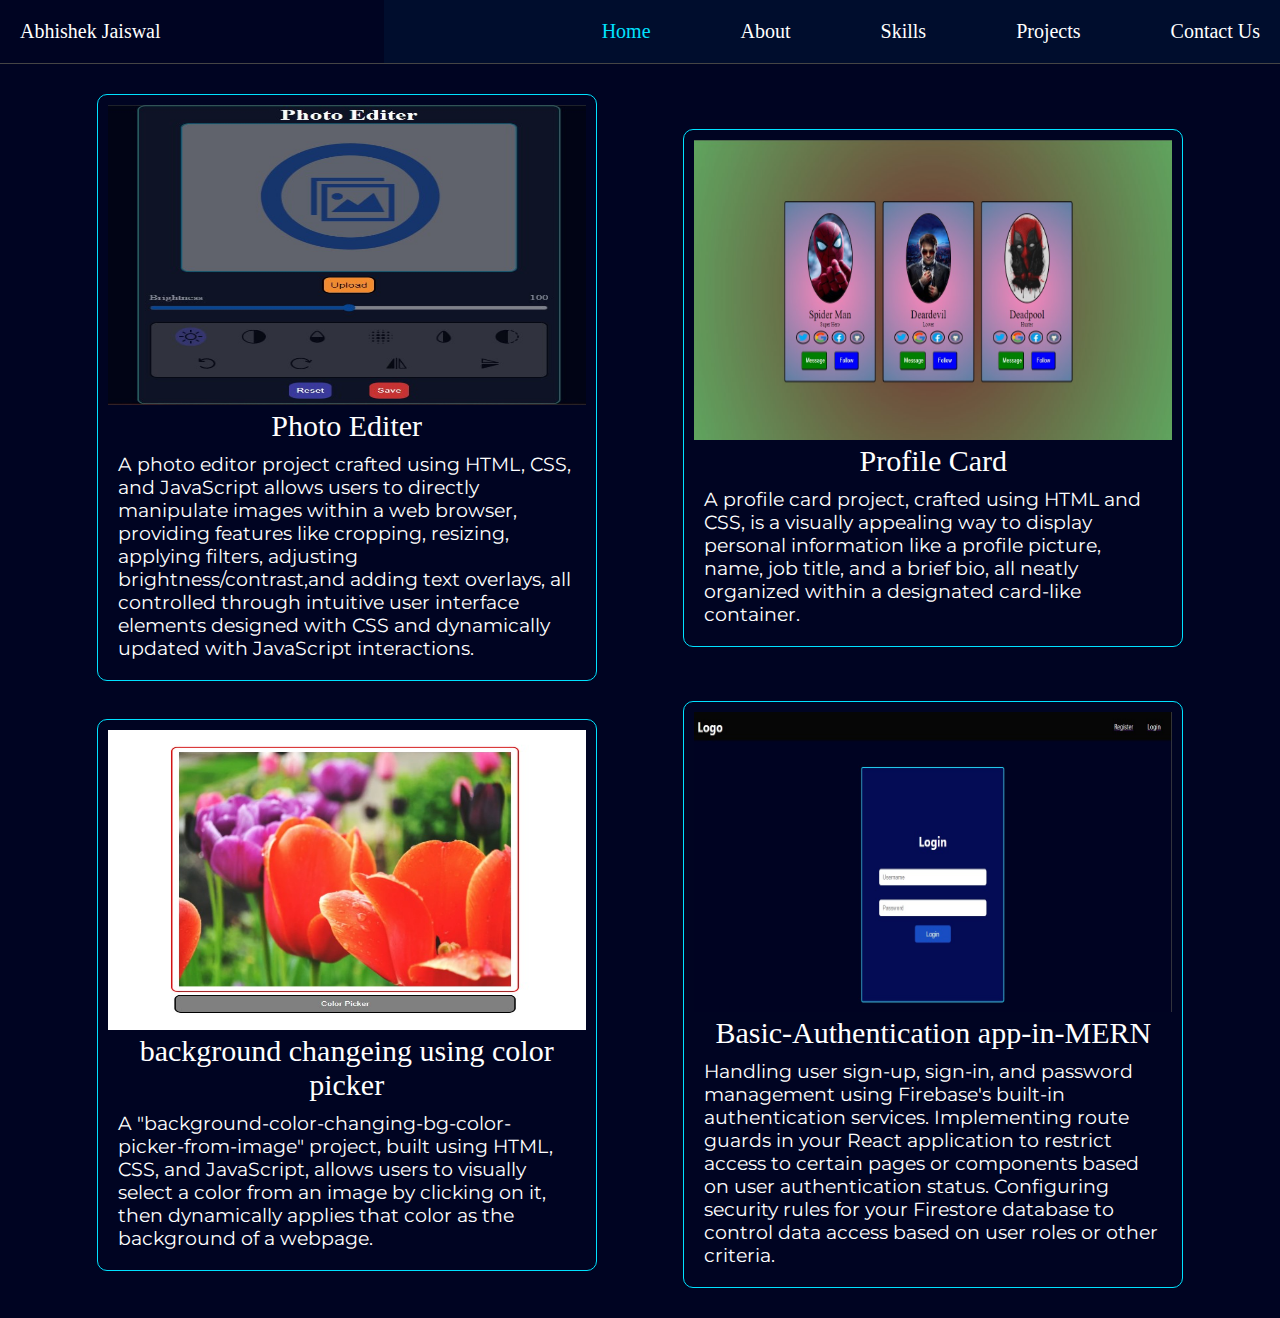
==== projects.html @ 699fe663 "Add files via upload" ====
<!DOCTYPE html>
<html lang="en">
<head>
    <meta charset="UTF-8">
    <meta name="viewport" content="width=device-width, initial-scale=1.0">
    <title>All Projects</title>
    <link rel="stylesheet" href="portfolio.css">
</head>
<body>
    <nav>
        <div class="nabar">
            <div class="logo">Abhishek Jaiswal</div>
            <div class="mainnav">
            <div class="monav">
                <div class="mlogo">Abhishek Jaiswal</div>
                <div class="navbtn">
                    <button id="close">X</button>
                    <button class="navinnerbtn" id="btn">...</button>
                </div>
            </div>
            <ul id="mobileDIV" class="molist">
                    <li class="mlist"><a class="mlists sactive" href="index.html">Home</a></li>
                    <li class="mlist"><a class="mlists" href="index.html">About</a></li>
                    <li class="mlist"><a class="mlists" href="index.html">Skills</a></li>
                    <li class="mlist"><a class="mlists" href="index.html">Projects</a></li>
                    <li class="mlist"><a class="mlists" href="index.html">Contact Us</a></li>
            </ul>
        </div>

            <ul id="myDIV" class="nablist">
                <li><a class="nlists active" href="index.html">Home</a></li>
                <li><a class="nlists" href="index.html">About</a></li>
                <li><a class="nlists" href="index.html">Skills</a></li>
                <li><a class="nlists" href="index.html">Projects</a></li>
                <li><a class="nlists" href="index.html">Contact Us</a></li>
            </ul>
        </div>
    </nav>
    <div class="projectmanage">
    <section id="section3" class="section3">

        <div class="projects">
            <!-- <div class="projecthead">
                <p class="pn">Projects</p>
            </div> -->
            <a href="https://github.com/erAbhishekJaiswal/photoediter" class="project1">
                <img src="Photo_editer.jpg" width="100%" height="300px" alt="">
                <p class="pname">Photo Editer</p>
                <div class="prodetails">
                    <p>
                        A photo editor project crafted using HTML, CSS, and JavaScript allows users to directly manipulate images within a web browser,
                        providing features like cropping, resizing, applying filters, adjusting brightness/contrast,and adding text overlays,
                        all controlled through intuitive user interface elements designed with CSS and dynamically updated with JavaScript interactions.
                    </p>
                </div>
            </a>
            <a href="https://github.com/erAbhishekJaiswal/profile-cards" class="project1">
                <img src="user_template_project.jpg" width="100%" height="300px" alt="">
                <p class="pname">Profile Card</p>
                <div class="prodetails">
                    <p>
                        A profile card project, crafted using HTML and CSS, is a visually appealing way to display personal information like a profile picture, 
                        name, job title, and a brief bio, all neatly organized within a designated card-like container.
                    </p>
                </div>
            </a>
            <a href="https://github.com/erAbhishekJaiswal/background-color-changeing-by-color-picker-from-image" class="project1">
                <img src="Color-picker.jpg" width="100%" height="300px" alt="">
                <p class="pname">background changeing using color picker</p>
                <div class="prodetails">
                    <p>
                        A "background-color-changing-bg-color-picker-from-image" project, built using HTML, CSS, and JavaScript, 
                        allows users to visually select a color from an image by clicking on it, 
                        then dynamically applies that color as the background of a webpage.
                    </p>
                </div>
            </a>
            <a href="https://github.com/erAbhishekJaiswal/Basic-Authentication-and-Authorization-app-in-MERN" class="project1">
                <img src="authorizationapp.jpg" width="100%" height="300px" alt="">
                <p class="pname">Basic-Authentication app-in-MERN</p>
                <div class="prodetails">
                    <p>
                        Handling user sign-up, sign-in, and password management using Firebase's built-in authentication services.
                        Implementing route guards in your React application to restrict access to certain pages or components based on user authentication status.
                        Configuring security rules for your Firestore database to control data access based on user roles or other criteria.
                    </p>
                </div>
            </a>
           
            <!-- <div class="project1">
                <p class="pname">Project6</p>
                <div class="prodetails">
                    <p>Details
                        Lorem ipsum dolor sit amet consectetur, adipisicing elit. Officiis velit reiciendis obcaecati
                        repudiandae eligendi unde! Vitae incidunt dolore impedit aspernatur rerum, maiores esse,
                        numquam, ipsum obcaecati ipsam dignissimos iusto inventore?
                        Lorem ipsum dolor sit amet consectetur adipisicing elit. Consequatur, quae.
                        Lorem ipsum dolor sit amet.
                    </p>
                </div>
            </div> -->
            
        </div>
    </section>
    </div>
</body>
</html>
---- portfolio.css ----
@import url('https://fonts.googleapis.com/css2?family=Montserrat:ital,wght@0,100..900;1,100..900&display=swap');

*{
    margin:0;
    padding: 0;
    box-sizing: border-box;
}
body{
    font-family: "Montserrat", sans-serif;
    font-optical-sizing: auto;
    display: grid;
    place-items: center;
    background-color: rgb(0 4 34);
    color: white;
}
nav{
    width: 100%;
    color: black;
    background-color: rgb(0 13 45);
    position: fixed;
    top: 0;
    left: 0;
    z-index: 10;
    border-bottom: 1px solid #454545;
}
.logo{
    width: 30%;
    padding: 20px;
    color: white;
    font-family:math;
    background-color: rgb(0 4 34);
}
.nablist{
    width: 70%;
    display: flex;
    list-style: none;
    gap: 50px;
    font-family: math;
    justify-content: end;
    color: white;
    /* background-color: rgb(60 60 60); */
}
.navbtn{
    display: none;
}
.nabar{
    display: flex;
    justify-content: space-between;
    align-items: center;
    font-size: 20px;
}
li{
    cursor: pointer;
    padding: 20px
}
.nlists{
    cursor: pointer;
}
.active, .nlists:hover{
  color: rgb(0, 226, 255);
}
section{
    width: 100%;
    height: 100vh;
}
@media only screen and (max-width: 840px) {
    .nabar{
        display: flex;
        justify-content: center;
        align-items: center;
        font-size: 15px;
    }
    .nablist{
        display: none;
    }
    
    .molist{
        display: flex;
        width: 70%;
    display: flex;
    list-style: none;
    gap: 50px;
    font-family: math;
    justify-content: end;
    color: white;
    background-color: rgb(60 60 60);
    }
    .logo{
        display: none;
        width: 100%;
        padding: 20px;
        color: white;
        font-family:math;
        background-color: rgb(41, 41, 41);
    }
    .navbtn{
        display: flex;
        padding: 5px;
    }
    .navinnerbtn{
        border: none;
        /* background-color: rgb(60, 60, 60); */
        padding: 10px;
        font-size: 1rem;
        border-radius: 5px;
    }
    /* .section1{
        margin-top: 110px;
        width: 85%;
    }
    .hmain{
        display: flex;
        justify-content: space-evenly;
        align-items: center;
        flex-direction: column;
    }
    .heading{
        font-size: 70px;
    }
    .img{
        background-color: rgb(52, 51, 51);
        width: 100%;
        display: grid;
        place-items: center;
        border: 3px solid rgb(9, 9, 9);
        border-radius: 5%;
    }
    a{
        color: #b9b9b9;
        text-decoration-line: none;
    } */
}

@media (max-width: 768px){
    .mainnav{
        width: 100%;
    }
    #close{
        display: none;
        padding: 12px;
        border-radius: 5px;
    }
    .monav{
        width: 100%;
        /* height: 20px; */
        display: flex;
        /* flex-direction: column; */
        justify-content: center;
        align-items: center;
    }
    .mlogo{
        width: 100%;
        padding: 15px;
        color: white;
        font-family: math;
    }
    .molist{
    width: 100%;
    display: none;
    padding: 5px;
    flex-direction: column;
    list-style: none;
    /* gap: 50px; */
    font-family: math;
    /* justify-content: end; */
    color: white;
    background-color: rgb(0 4 34);
    }
    .mlist{
        padding: 5px;
        display: flex;
        justify-content: center;
    }
    .mlists{
        cursor: pointer;
        /* color: rgb(255, 255, 255); */
    }
    .section1{
        margin-top: 110px;
        width: 100%;
        height: 100%;
        /* border: 2px solid yellow; */
        /* display: flex;
        flex-wrap: wrap; */
    }
    .hmain{
        margin: 15px;
        display: flex;
        justify-content: space-evenly;
        align-items: center;
        flex-direction: row;
        /* flex-wrap: wrap; */
    }
    .heading{
        font-size: 25px;
        width: 60%;
        animation-name: hometext;
        animation-duration: 2s;
        
    }
    .img{
        background-color: rgb(52, 51, 51);
        transition: transform .8s;
        width: 85%;
        display: flex;
        justify-content: center;
        flex-wrap: wrap;
        /* width: 200px;
        height: 300px; */
        /* display: grid; */
        /* place-items: center; */
        border: 3px solid rgb(9, 9, 9);
        border-radius: 5%;
        animation-name: homeimg;
        animation-duration: 2s;
    }
    .img:hover{
        transform: scale(1.01);
    }
    @keyframes hometext {
        from{
            transform: translateX(-100px);
            opacity: 0;
        }
        to{
            transform: translateX(0);
            opacity: 1;
        }
    }
    
    @keyframes homeimg {
        from{
            transform: translateX(100px);
            opacity: 0;
        }
        to{
            transform: translateX(0);
            opacity: 1;
        }
    }
    img{
        width: 100%;
        height: 100%;
    }
    a{
        color: #ffffff;
        text-decoration-line: none;
    }


    /* -----------------------------Section 2 ------------------------------*/

.section2{
    width: 100%;
    height: 100%;
    /* background-color: rgb(0 4 34); */
    display: flex;
    /* flex-wrap: wrap; */
    flex-direction: column;
    justify-content: center;
    align-items: center;
    border-top: 1px solid #454545;
    /* border: 2px solid red; */
}
.skillbox{
    width: 85%;
    display: flex;
    margin: 5%;
    justify-content: center;
    align-items: center;
    flex-direction: column;
}
.skhead{
    width: 30%;
    height: 100%;
    font-size: 40px;
    display: flex;
    justify-content: center;
    align-items: center;
}
.skills{
    margin: 10px;
    display: flex;
    justify-content: space-evenly;
    align-items: center;
    flex-wrap: wrap;
}
.skill1{
    border: 1px solid rgb(0, 226, 255);
    color: white;
    /* background-color: rgb(41, 41, 41); */
    width: 100%;
    margin: 10px;
    display: flex;
    flex-direction: column;
    align-items: center;
    border-radius: 10px;
    /* border: 2px solid rgb(255, 0, 0); */
}
.sk{
    width: 100%;
    height: 100%;
    font-size: 20px;
    padding: 15px;
    font-family: math;
    display: grid;
    place-items: center;
}


/* -----------------------------Section 3 ------------------------------*/

.section3{
    width: 100%;
    height: 100%;
    border-top: 1px solid #454545;
    /* background-color: rgb(0, 0, 0); */
}
.projects{
    margin: 10px;
    display: flex;
    justify-content: space-evenly;
    align-items: center;
    flex-direction: row;
    flex-wrap: wrap;
}
.projecthead{
    width: 75%;
    margin: 10px;
    font-size: 40px;
    display: flex;
    justify-content: center;
}
.project1{
    border: 1px solid rgb(0 226 255);
    border-radius: 5px;
    padding: 10px;
    width: 85%;
    margin: 10px;
    align-items: center;
    transition: transform .2s;
}
.project1:hover{
    /* background-color: rgb(0, 4, 34); */
    transform: scale(1.1);
}
.pname{
    text-align: center;
    font-size: 30px;
    font-family: math;
    /* border: 2px solid black; */
}
/* .prodetails{
    border: 2px solid black;
} */
/* .promore{
    width: 75%;
    margin: 10px;
    display: flex;
    justify-content: center;
    align-items: center;
} */
.probtn{
    text-align: center;
    font-size: 20px;
    color: white;
    font-family: math;
    border: 2px solid rgb(0, 226, 255);
    background-color: rgb(0, 4, 34);
    border-radius: 5px;
    display: flex;
    justify-content: center;
}

/* -----------------------------Section 4 ------------------------------*/
.section4{
    display: flex;
    flex-direction: row;
    justify-content: center;
    align-items: center;
    width: 100%;
    height: 80vh;
    border-top: 1px solid #454545;
    /* background-color: rgb(41, 41, 41); */
    /* border: 2px solid black; */
}

.content{
    width: 100%;
    display: flex;
    justify-content: space-evenly;
    flex-wrap: wrap;
}
.context{
    font-size: 35px;
    padding: 30px;
}
form{
    display: flex;
    flex-direction: column;
    gap: 20px;
    width: 70%;
}
#name{
    padding: 5px;
    font-size: 15px;
}
#email{
    padding: 5px;
    font-size: 15px;
}
.text{
    width: 100%;
    height: 25%;
}
.btn{
    padding: 10px;
    font-size: 15px;
    cursor: pointer;
    background-color: blue;
    border-radius: 8px;
    border: none;
    transition: transform .5s;
    /* border: 2px solid rgb(0, 0, 0); */
    /* border-radius: 10px; */
}
.btn:hover{
    transform: scale(1.1);
}

}





/*****************************Section 1***********************/

@media (min-width: 768px){
      .monav{
        display: none;
    }
    .mainnav{
        display: none;
    }
.section1{
    margin-top: 110px;
    width: 85%;
}
.hmain{
    display: flex;
    justify-content: space-evenly;
    align-items: center;
    flex-direction: row;
}
.heading{
    font-size: 70px;
    animation-name: hometext;
    animation-duration: 2s;
}
.img{
    background-color: rgb(0 11 48);
    width: 100%;
    display: grid;
    place-items: center;
    border: 1px solid rgb(0 226 255);
    border-radius: 5%;
    transition: transform .5s;
    animation-name: homeimg;
    animation-duration: 2s;
}
.img:hover{
    transform: scale(1.1);
}
@keyframes hometext {
    from{
        transform: translateX(-100px);
        opacity: 0;
    }
    to{
        transform: translateX(0);
        opacity: 1;
    }
}

@keyframes homeimg {
    from{
        transform: translateX(100px);
        opacity: 0;
    }
    to{
        transform: translateX(0);
        opacity: 1;
    }
}
a{
    color: #ffffff;
    text-decoration-line: none;
}

/* -----------------------------Section 2 ------------------------------*/
.section2{
    width: 100%;
    height: 100%;
    /* background-color: rgb(0, 0, 0); */
    display: flex;
    justify-content: center;
    align-items: center;
    border-top: 1px solid #454545;
    /* border: 2px solid red; */
}
.skillbox{
    width: 70%;
    display: flex;
    margin: 5%;
    justify-content: center;
    align-items: center;
    flex-direction: column;
}
.skhead{
    width: 30%;
    height: 100%;
    font-size: 55px;
    display: flex;
    justify-content: center;
    align-items: center;
    animation-name: skillanim;
    animation-duration: 2s;
}
@keyframes skillanim {
    from{
        transform: translateX(-100px);
        opacity: 0;
    }
    to{
        transform: translateX(0);
        opacity: 1;
    }
}
.skills{
    margin: 10px;
    display: flex;
    justify-content: space-evenly;
    align-items: center;
    flex-wrap: wrap;
}
.skill1{
    /* border: 2px solid black; */
    width: 30%;
    margin: 10px;
    padding: 10px;
    color: white;
    /* background-color: rgb(41, 41, 41); */
    display: flex;
    flex-direction: column;
    align-items: center;
    border:1px solid rgb(0 226 255);
    border-radius: 10px;
    /* border: 2px solid rgb(255, 0, 0); */
}
.sk{
    width: 100%;
    height: 100%;
    font-size: 1.19rem;
    font-family: math;
    display: grid;
    place-items: center;
}

/* -----------------------------Section 3 ------------------------------*/
.section3{
    width: 100%;
    height: 100%;
    border-top: 1px solid #454545;
    /* background-color: rgb(0, 0, 0); */
}
.projects{
    margin: 20px;
    display: flex;
    justify-content: space-evenly;
    align-items: center;
    flex-direction: row;
    flex-wrap: wrap;
}
.projecthead{
    width: 500px;
    margin: 10px;
    align-items: center;
}
.project1{
    /* border: 2px solid black; */
    width: 500px;
    margin: 10px;
    border: 1px solid rgb(0 226 255);
    padding: 10px;
    border-radius: 10px;
    align-items: center;
    transition: transform .8s;
}
.project1:hover{
    transform: scale(1.1);
}
.pname{
    text-align: center;
    font-size: 30px;
    font-family: math;
}
.pn{
    text-align: center;
    font-size: 55px;
    font-family: math;
}
.prodetails{
    /* border: 2px solid black; */
    padding: 10px;
    font-size: 1.19rem;
}
.promore{
    width: 500px;
    margin: 10px;
    display: flex;
    justify-content: center;
    align-items: center;
}
.probtn{
    text-align: center;
    font-size: 20px;
    font-family: math;
    color: white;
    padding: 5px;
    border: 2px solid rgb(0, 226, 255);
    background-color: rgb(0 4 34) ;
    display: flex;
    justify-content: center;
    border-radius: 10px;
}


/* -----------------------------Section 4 ------------------------------*/

.section4{
    display: flex;
    flex-direction: row;
    justify-content: center;
    align-items: center;
    width: 100%;
    border-top: 1px solid #454545;
    /* background-color: rgb(41, 41, 41); */
    /* border: 2px solid black; */
}

.content{
    width: 100%;
    display: flex;
    justify-content: space-evenly;
    flex-wrap: wrap;
}
.context{
    font-size: 50px;
}
form{
    display: flex;
    flex-direction: column;
    gap: 20px;
    width: 50%;
}
#name{
    color: white;
    padding: 10px;
    font-size: 10px;
    border: none;
    background-color: rgb(27, 27, 27);
    /* border: 1px solid white; */
    font-size: 20px;
}
#email{
    color: white;
    padding: 10px;
    border: none;
    font-size: 10px;
    background-color: rgb(27, 27, 27);
    /* border: 1px solid white; */
    font-size: 20px;
}
.text{
    font-size: 20px;
    color: white;
    border: none;
    /* border: 1px solid white; */
    background-color: rgb(27, 27, 27);
}
.btn{
    padding: 15px;
    font-size: 18px;
    cursor: pointer;
    background-color: blue;
    border: none;
    border: 2px solid #a4a3a3;
    border-radius: 10px;
    transition: transform .2s;
    /* border: 2px solid rgb(0, 0, 0); */
    /* border-radius: 10px; */
}
.btn:hover{
    transform: scale(1.1);
}


}










.section5 {
    /*  width: 85%; */
        display: flex;
        flex-direction: column;
        justify-content: center;
        align-items: center;
        border-top: 1px solid #454545;
        }
    .aboutitem{
    /*     margin-left: 7%; */
        width: 85%;
        font-size: 2.5rem;
    }
    .abouttext{
        width: 85%;
        font-size: 1.29rem;
    }
    .footerpara{
        text-align: center;
        padding: 22px;
        margin: 11px;
    }



/* ----------------------------- Footer ------------------------------*/
footer{
    width: 100%;
    height: 100%;
    background-color: rgb(4 7 50);
    display: grid;
    place-items: center;
    border-top: 1px solid #454545;
}
.footer-ul{
    list-style-type: none;
    display: flex;
    flex-wrap: wrap;
    margin-top: 15px;
    gap: 10px;
}
.footer-li{
    cursor: pointer;
    padding: 3px;
    font-size: 1.19rem;
}



















/********* Projects *************/

.projectmanage{
    margin-top: 63px;
}
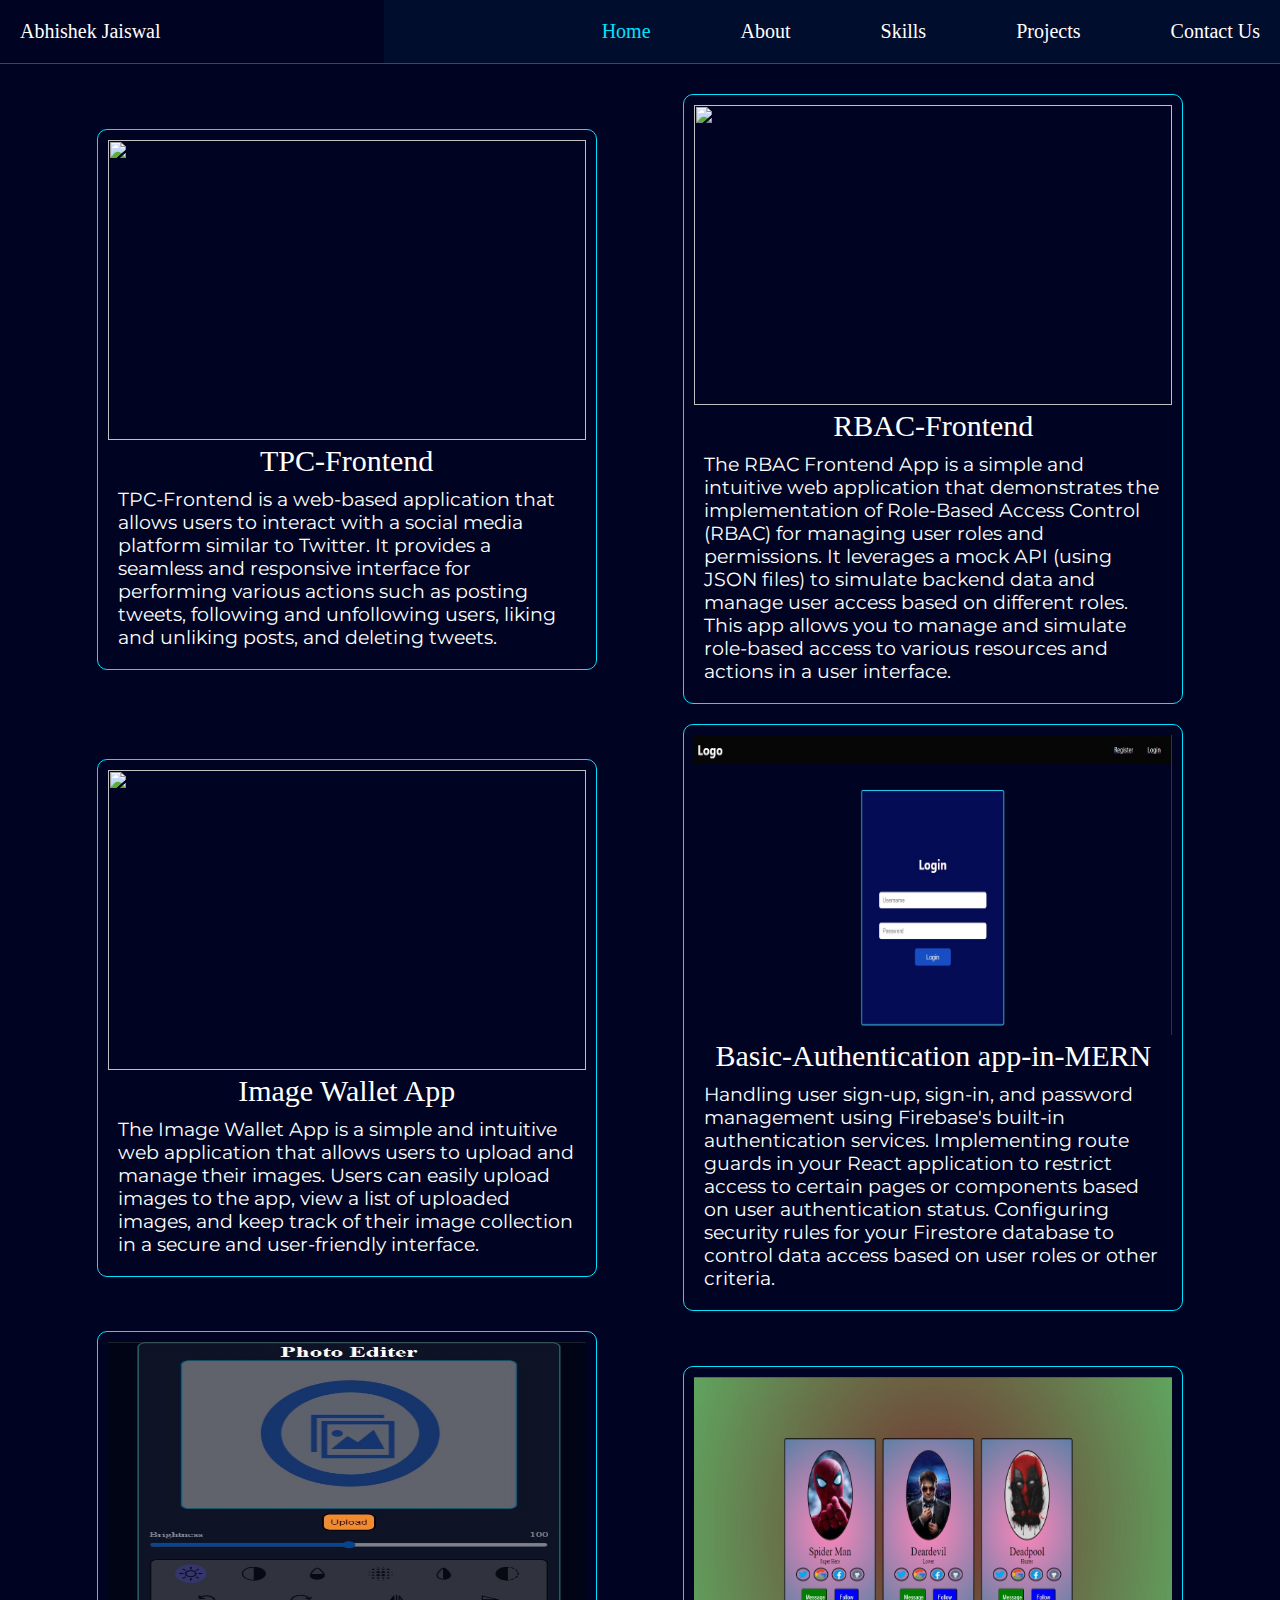
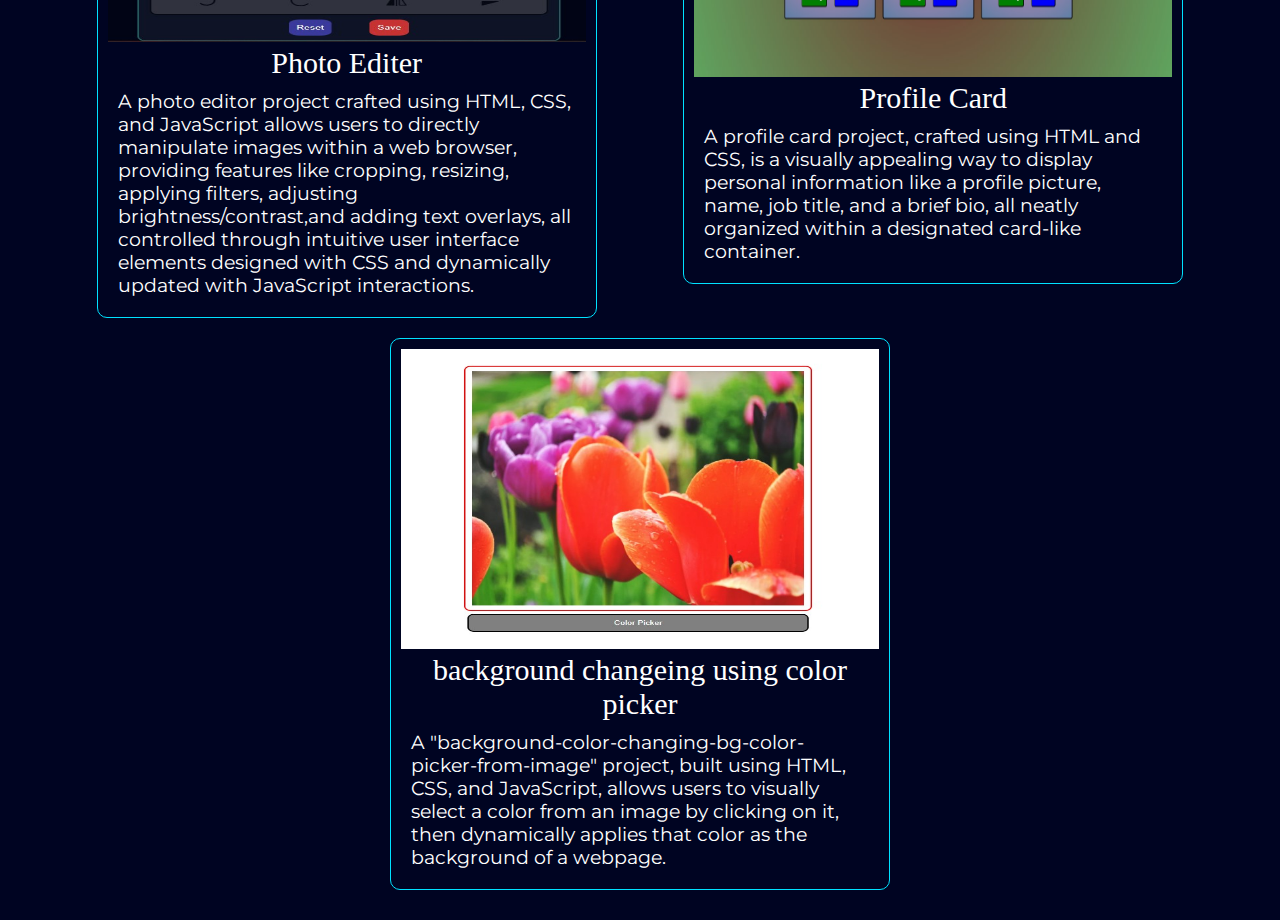
==== commit f1db3ce9: "Update projects" ====
--- a/projects.html
+++ b/projects.html
@@ -43,6 +43,48 @@
             <!-- <div class="projecthead">
                 <p class="pn">Projects</p>
             </div> -->
+            <a href="https://github.com/erAbhishekJaiswal/TPC-Frontend" class="project1">
+                <img src="TCP.jpg" width="100%" height="300px" alt="">
+                <p class="pname">TPC-Frontend</p>
+                <div class="prodetails">
+                    <p>
+                       TPC-Frontend is a web-based application that allows users to interact with a social media platform similar to Twitter. It provides a seamless and responsive interface for performing various actions such as posting tweets, following and unfollowing users, liking and unliking posts, and deleting tweets.
+                    </p>
+                </div>
+            </a>
+
+            <a href="https://github.com/erAbhishekJaiswal/RBAC-Frontend" class="project1">
+                <img src="RBAC.jpg" width="100%" height="300px" alt="">
+                <p class="pname">RBAC-Frontend</p>
+                <div class="prodetails">
+                    <p>
+                        The RBAC Frontend App is a simple and intuitive web application that demonstrates the implementation of Role-Based Access Control (RBAC) for managing user roles and permissions. It leverages a mock API (using JSON files) to simulate backend data and manage user access based on different roles. This app allows you to manage and simulate role-based access to various resources and actions in a user interface.
+                    </p>
+                </div>
+            </a>
+
+             <a href="https://github.com/erAbhishekJaiswal/ImageWalletApp" class="project1">
+                <img src="IWA.jpg" width="100%" height="300px" alt="">
+                <p class="pname">Image Wallet App</p>
+                <div class="prodetails">
+                    <p>
+                        The Image Wallet App is a simple and intuitive web application that allows users to upload and manage their images. Users can easily upload images to the app, view a list of uploaded images, and keep track of their image collection in a secure and user-friendly interface.
+                    </p>
+                </div>
+            </a>
+
+             <a href="https://github.com/erAbhishekJaiswal/Basic-Authentication-and-Authorization-app-in-MERN" class="project1">
+                <img src="authorizationapp.jpg" width="100%" height="300px" alt="">
+                <p class="pname">Basic-Authentication app-in-MERN</p>
+                <div class="prodetails">
+                    <p>
+                        Handling user sign-up, sign-in, and password management using Firebase's built-in authentication services.
+                        Implementing route guards in your React application to restrict access to certain pages or components based on user authentication status.
+                        Configuring security rules for your Firestore database to control data access based on user roles or other criteria.
+                    </p>
+                </div>
+            </a>
+
             <a href="https://github.com/erAbhishekJaiswal/photoediter" class="project1">
                 <img src="Photo_editer.jpg" width="100%" height="300px" alt="">
                 <p class="pname">Photo Editer</p>
@@ -75,17 +117,7 @@
                     </p>
                 </div>
             </a>
-            <a href="https://github.com/erAbhishekJaiswal/Basic-Authentication-and-Authorization-app-in-MERN" class="project1">
-                <img src="authorizationapp.jpg" width="100%" height="300px" alt="">
-                <p class="pname">Basic-Authentication app-in-MERN</p>
-                <div class="prodetails">
-                    <p>
-                        Handling user sign-up, sign-in, and password management using Firebase's built-in authentication services.
-                        Implementing route guards in your React application to restrict access to certain pages or components based on user authentication status.
-                        Configuring security rules for your Firestore database to control data access based on user roles or other criteria.
-                    </p>
-                </div>
-            </a>
+           
            
             <!-- <div class="project1">
                 <p class="pname">Project6</p>
@@ -104,4 +136,4 @@
     </section>
     </div>
 </body>
-</html>+</html>
